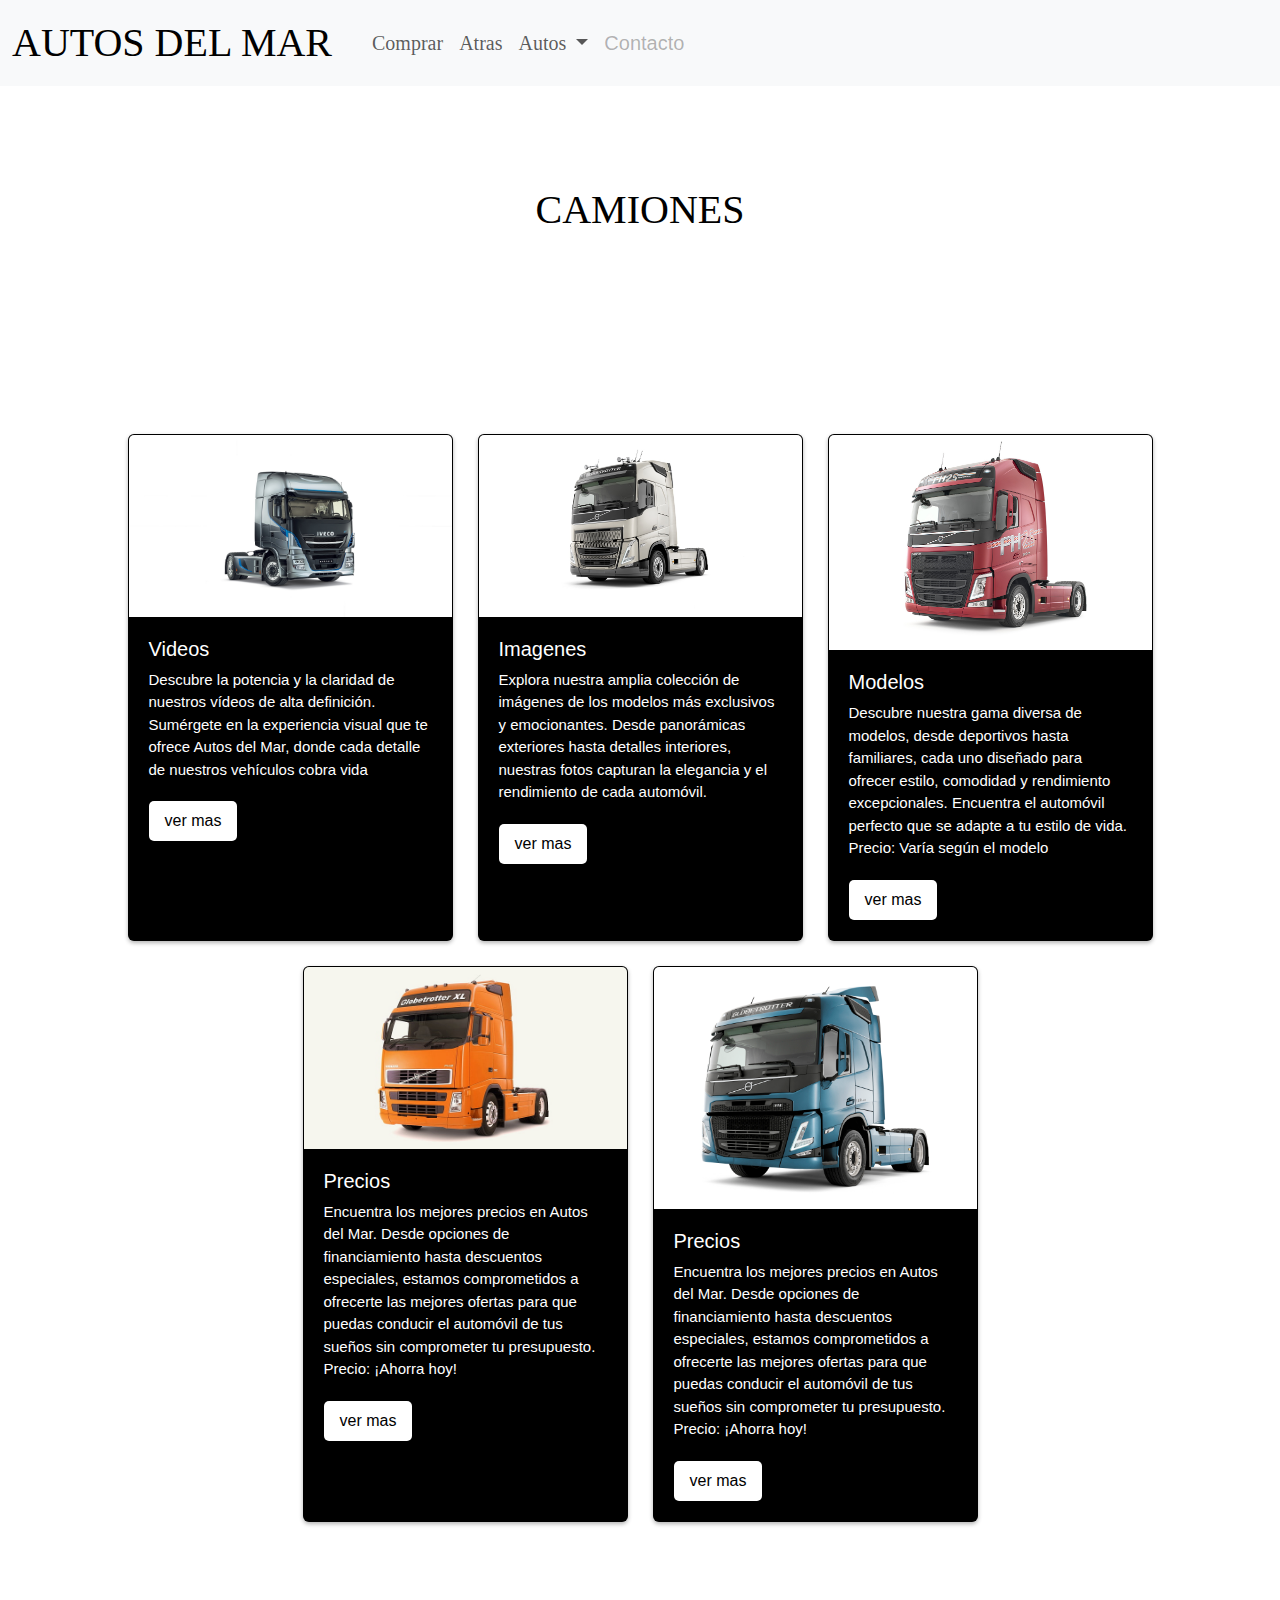
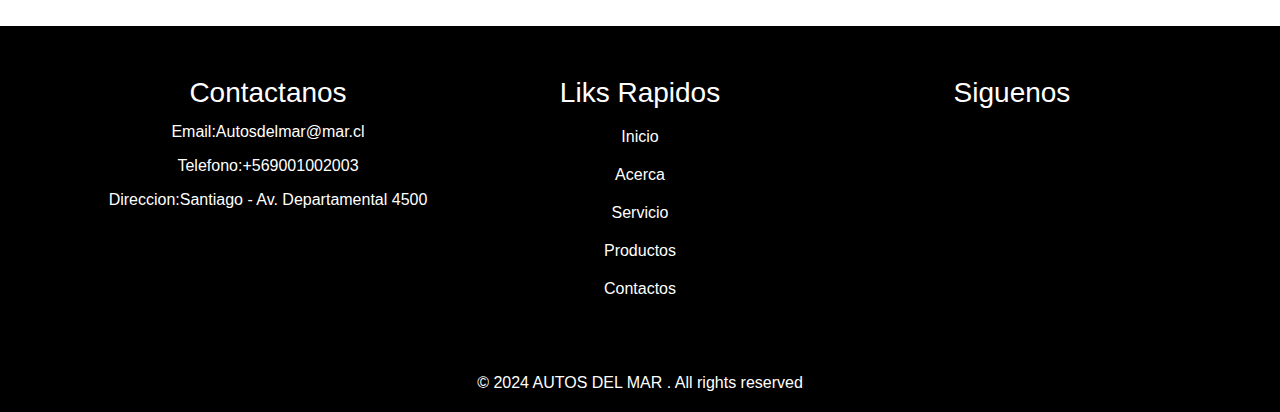
==== Camiones.html @ eec5b3fe "06-abril" ====
<!DOCTYPE html>
<html lang="en">
<head>
    <meta charset="UTF-8">
    <meta name="viewport" content="width=device-width, initial-scale=1.0">
    <title>Autos del Mar - Camiones</title>
    <link rel="stylesheet" href="assets/css/Autos.css">
    <link rel="stylesheet" href="/assets/css/card.css">
    <link rel="stylesheet" href="/assets/css/Footer.css">
    <link href="https://cdn.jsdelivr.net/npm/bootstrap@5.3.3/dist/css/bootstrap.min.css"
     rel="stylesheet" integrity="sha384-QWTKZyjpPEjISv5WaRU9OFeRpok6YctnYmDr5pNlyT2bRjXh0JMhjY6hW+ALEwIH" crossorigin="anonymous">
     <link rel="icon" href="/assets/img/logo.ico">

</head>
<body>
    
    <header>
        <nav class="navbar navbar-expand-lg bg-body-tertiary"  >
            <div class="container-fluid" >
                <a class="navbar-brand" href="#" style="text-transform: uppercase; font-family: Impact; font-size: 40px;">Autos del mar</a>
              <button class="navbar-toggler" type="button" data-bs-toggle="collapse" data-bs-target="#navbarSupportedContent" aria-controls="navbarSupportedContent" aria-expanded="false" aria-label="Toggle navigation">
                <span class="navbar-toggler-icon"></span>
              </button>
              <div class="collapse navbar-collapse" id="navbarSupportedContent">
                <ul class="navbar-nav me-auto mb-2 mb-lg-0">
                  <li class="nav-item">
                    <a class="nav-link active" aria-current="page" href="#"></a>
                  </li>
                  <li class="nav-item">
                    <a class="nav-link" style="font-family: Impact; font-size: 20px;" href="#">Comprar</a>
                  </li>
                  <li class="nav-item">
                    <a class="nav-link" style="font-family: Impact; font-size: 20px;" href="javascript:history.back()">Atras</a>
                  </li>
                  <li class="nav-item dropdown">
                    <a class="nav-link dropdown-toggle" style="font-family: Impact; font-size: 20px;" href="#" role="button" data-bs-toggle="dropdown" aria-expanded="false" >
                      Autos
                    </a>
                    <ul class="dropdown-menu">
                      <li><a class="dropdown-item" href="/Todos_Autos.html">Todos los autos</a></li>
                      <li><hr class="dropdown-divider"></li>
                      <li><a class="dropdown-item" href="Sedan.html">Sedan</a></li>
                      <li><hr class="dropdown-divider"></li>
                      <li><a class="dropdown-item" href="SUVs.html">SUVs</a></li>
                      <li><hr class="dropdown-divider"></li>
                      <li><a class="dropdown-item" href="Camiones.html">Camiones</a></li>
                    </ul>
                  </li>
                  <li class="nav-item">
                    <a class="nav-link disabled" aria-disabled="true" style="font-size: 20px;">Contacto</a>
                  </li>
                </ul>
                </form>
              </div>
            </div>
          </nav>
          <div>
            <h1  class="banner-auto">Camiones</h1>
          </div>
          <div class="card-container">
            <div style="background-color: black;" class="card">
                <img src="/assets/img/Camiones/Camion1.jpg" alt="" width="400" height="400">
                <div class="card-content">
                    <h1>Videos</h1>
                    <p style="color: rgb(255, 255, 255);">Descubre la potencia y la claridad de nuestros vídeos de alta definición. Sumérgete en la experiencia visual que te ofrece Autos del Mar, donde cada detalle de nuestros vehículos cobra vida</p>
                    <a href="" style="color: black;" class="card-button">ver mas</a>
                </div>
            </div>
          
            <div style="background-color: rgb(0, 0, 0);" class="card">
                <img src="/assets/img/Camiones/Camion2.jpg" alt="" alt="" width="400" height="400">
                <div class="card-content">
                    <h1>Imagenes</h1>
                    <p style="color: rgb(255, 255, 255);">Explora nuestra amplia colección de imágenes de los modelos más exclusivos y emocionantes. Desde panorámicas exteriores hasta detalles interiores, nuestras fotos capturan la elegancia y el rendimiento de cada automóvil.</p>
                    <a href="" style="color: black;" class="card-button">ver mas</a>
                </div>
            </div>
          
            <div style="background-color: black;" class="card">
                <img src="/assets/img/Camiones/camion3.jpg" alt="" alt="" width="400" height="400">
                <div class="card-content">
                    <h1>Modelos</h1>
                    <p style="color: rgb(255, 255, 255);" >Descubre nuestra gama diversa de modelos, desde deportivos hasta familiares, cada uno diseñado para ofrecer estilo, comodidad y rendimiento excepcionales. Encuentra el automóvil perfecto que se adapte a tu estilo de vida.
                      Precio: Varía según el modelo</p>
                    <a href="" style="color: black;" class="card-button">ver mas</a>
                </div>
            </div>
            <div style="background-color: black;" class="card">
              <img src="/assets/img/Camiones/Camion4.jpg" alt="" alt="" width="400" height="400">
              <div class="card-content">
                  <h1>Precios</h1>
                  <p style="color: rgb(255, 255, 255);">Encuentra los mejores precios en Autos del Mar. Desde opciones de financiamiento hasta descuentos especiales, estamos comprometidos a ofrecerte las mejores ofertas para que puedas conducir el automóvil de tus sueños sin comprometer tu presupuesto.
                    Precio: ¡Ahorra hoy!</p>
                  <a href="" style="color: black;" class="card-button">ver mas</a>
              </div>
          </div>
          <div style="background-color: black;" class="card">
            <img src="/assets/img/Camiones/Camion5.jpg" alt="" alt="" width="400" height="400">
            <div class="card-content">
                <h1>Precios</h1>
                <p style="color: rgb(255, 255, 255);">Encuentra los mejores precios en Autos del Mar. Desde opciones de financiamiento hasta descuentos especiales, estamos comprometidos a ofrecerte las mejores ofertas para que puedas conducir el automóvil de tus sueños sin comprometer tu presupuesto.
                  Precio: ¡Ahorra hoy!</p>
                <a href="" style="color: black;" class="card-button">ver mas</a>
            </div>
        </div>
          </div>
          <figure>
            <h1 style="padding: 20px; visibility: hidden;">texto escondido</h1>
          </figure>
    </header>
    <footer>
        <div class="container">
            <div class="footer-content">
                <h3>Contactanos </h3>
                <p>Email:Autosdelmar@mar.cl</p>
                <p>Telefono:+569001002003</p>
                <p>Direccion:Santiago - Av. Departamental 4500 </p>
            </div>
            <div class="footer-content">
                <h3>Liks Rapidos</h3>
                 <ul class="list">
                    <li><a style="text-decoration: none; color: #ffffff;" href="">Inicio</a></li>
                    <li><a style="text-decoration: none; color: #ffffff;" href="">Acerca</a></li>
                    <li><a style="text-decoration: none; color: #ffffff;" href="">Servicio</a></li>
                    <li><a style="text-decoration: none; color: #ffffff;" href="">Productos</a></li>
                    <li><a style="text-decoration: none; color: #ffffff;" href="">Contactos</a></li>
                 </ul>
            </div>
            <div class="footer-content">
                <h3>Siguenos</h3>
                <ul class="social-icons">
                 <li><a href=""><i class="fab fa-facebook"></i></a></li>
                 <li><a href=""><i class="fab fa-twitter"></i></a></li>
                 <li><a href=""><i class="fab fa-instagram"></i></a></li>
                 <li><a href=""><i class="fab fa-linkedin"></i></a></li>
                </ul>
                </div>
        </div>
        <div class="bottom-bar">
            <p>&copy; 2024 AUTOS DEL MAR . All rights reserved</p>
        </div>
      </footer>
     <script src="https://cdn.jsdelivr.net/npm/bootstrap@5.3.3/dist/js/bootstrap.bundle.min.js" integrity="sha384-YvpcrYf0tY3lHB60NNkmXc5s9fDVZLESaAA55NDzOxhy9GkcIdslK1eN7N6jIeHz"
     crossorigin="anonymous"></script>
</body>
</html>
---- assets/css/Autos.css ----
h1.banner-auto{
    background-color: rgb(255, 255, 255);
    padding: 100px;
    display: flex;
    justify-content: center;
    color: black;
    text-transform: uppercase;
    font-family: Impact;
}
---- assets/css/card.css ----
*{
    margin: 0px;
    padding: 0px;
    box-sizing: border-box;
    font-family: sans-serif;
}

div.card-container{
    display: flex;
    justify-content: center;
    flex-wrap: wrap;
    gap: 25px;
    margin-top: 100px;
}
.card{
    width: 325px;
    background-color: rgb(0, 0, 0);
    border-radius: 10px;
    box-shadow: 0px 2px 4px rgba(0, 0, 0, 0.3);
    overflow: hidden;
    transition: transform 0.6s ease;
}
.card:hover {
    transform: translateY(-20px);
}
.card img{
    width: 100%;
    height: auto;
    object-fit: cover;
}
.card-content{
    padding: 20px;

}
.card-content h1{
    font-size: 20px;   
}
.card-content p{
    font-size: 15px;
    color:black;
    margin-bottom: 20px;   
}
.card-button{
    display: inline-block;
    background-color: rgb(255, 255, 255);
    color: rgb(255, 255, 255);
    text-decoration: none;
    border-radius: 5px;
    padding: 8px 16px;
}
---- assets/css/Footer.css ----
* {
    margin: 0;
    padding: 0;
    font-family: Arial, Helvetica, sans-serif;
    font-size: 16px;
    color: white;
}

footer {
    background: #000000;
    padding-top: 50px;
}

.container {
    width: 100%;
    max-width: 1140px; 
    margin: auto;
    display: flex;
    flex-wrap: wrap; 
    justify-content: center;
}

.footer-content {
    width: 100%;
    max-width: 350px; 
    margin: 0 auto; 
    text-align: center; 
    padding: 0 10px;
    margin-bottom: 30px;
}

h3 {
    font-size: 28px;
    margin-bottom: 15px;
}

.footer-content p {
    margin: 10px 0; 
}

.list {
    padding: 0;
}

.list li {
    list-style-type: none;
    padding: 7px;
    position: relative;
}

.list li::before {
    content: '';
    position: absolute;
    left: 50%;
    bottom: -5px; 
    transform: translateX(-50%);
    width: 0;
    height: 2px;
    background: #ffffff;
    transition-duration: .5s;
}

.list li:hover::before {
    width: 70px;
}

.social-icons {
    padding: 0;
}

.social-icons li {
    display: inline-block;
    padding: 5px;
}

.social-icons i {
    color: white;
    font-size: 25px;
}

a {
    text-decoration: none;
    color: white;
}

a:hover {
    color: #ffffff;
}

.social-icons i:hover {
    color: #ffffff;
}

.bottom-bar {
    background: #000000; 
    text-align: center;
    padding: 10px 0;
}

.bottom-bar p {
    color: #ffffff; 
    margin: 0;
    font-size: 16px;
    padding: 7px;
}
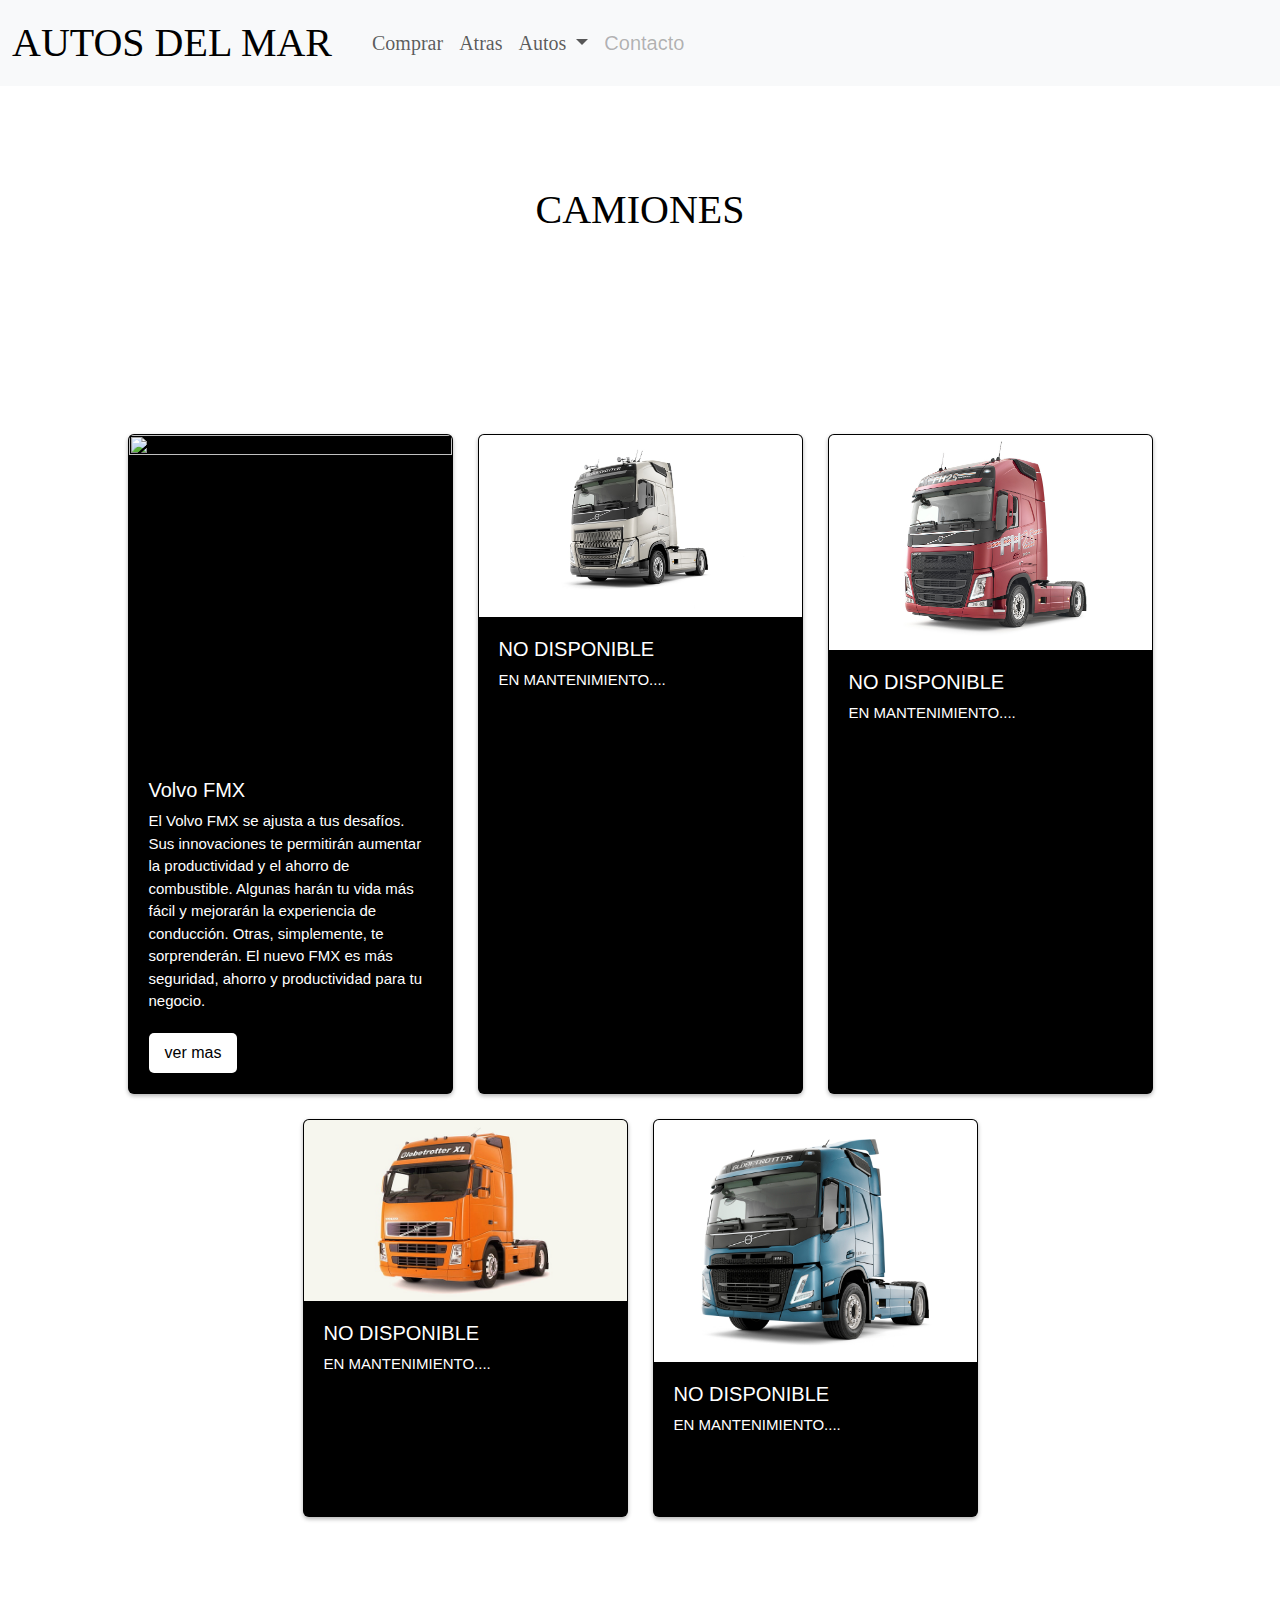
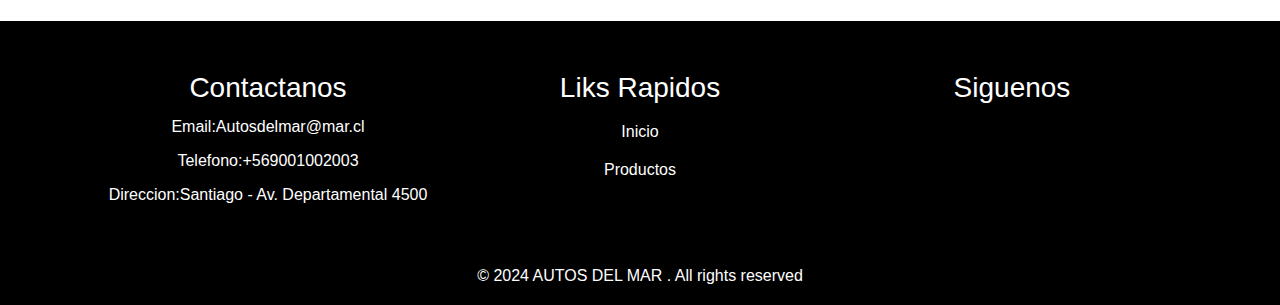
==== commit 9dc0ddc4: "terminado" ====
--- a/Camiones.html
+++ b/Camiones.html
@@ -4,12 +4,12 @@
     <meta charset="UTF-8">
     <meta name="viewport" content="width=device-width, initial-scale=1.0">
     <title>Autos del Mar - Camiones</title>
-    <link rel="stylesheet" href="assets/css/Autos.css">
-    <link rel="stylesheet" href="/assets/css/card.css">
-    <link rel="stylesheet" href="/assets/css/Footer.css">
+    <link rel="stylesheet" href="./assets/css/Autos.css">
+    <link rel="stylesheet" href="./assets/css/card.css">
+    <link rel="stylesheet" href="./assets/css/Footer.css">
     <link href="https://cdn.jsdelivr.net/npm/bootstrap@5.3.3/dist/css/bootstrap.min.css"
      rel="stylesheet" integrity="sha384-QWTKZyjpPEjISv5WaRU9OFeRpok6YctnYmDr5pNlyT2bRjXh0JMhjY6hW+ALEwIH" crossorigin="anonymous">
-     <link rel="icon" href="/assets/img/logo.ico">
+     <link rel="icon" href="./assets/img/logo.ico">
 
 </head>
 <body>
@@ -17,7 +17,7 @@
     <header>
         <nav class="navbar navbar-expand-lg bg-body-tertiary"  >
             <div class="container-fluid" >
-                <a class="navbar-brand" href="#" style="text-transform: uppercase; font-family: Impact; font-size: 40px;">Autos del mar</a>
+                <a class="navbar-brand" href="index.html" style="text-transform: uppercase; font-family: Impact; font-size: 40px;">Autos del mar</a>
               <button class="navbar-toggler" type="button" data-bs-toggle="collapse" data-bs-target="#navbarSupportedContent" aria-controls="navbarSupportedContent" aria-expanded="false" aria-label="Toggle navigation">
                 <span class="navbar-toggler-icon"></span>
               </button>
@@ -37,7 +37,7 @@
                       Autos
                     </a>
                     <ul class="dropdown-menu">
-                      <li><a class="dropdown-item" href="/Todos_Autos.html">Todos los autos</a></li>
+                      <li><a class="dropdown-item" href="./Todos_Autos.html">Todos los autos</a></li>
                       <li><hr class="dropdown-divider"></li>
                       <li><a class="dropdown-item" href="Sedan.html">Sedan</a></li>
                       <li><hr class="dropdown-divider"></li>
@@ -59,48 +59,45 @@
           </div>
           <div class="card-container">
             <div style="background-color: black;" class="card">
-                <img src="/assets/img/Camiones/Camion1.jpg" alt="" width="400" height="400">
+                <img src="./assets/img/Camiones/volvocar1.jpg" alt="" width="400" height="400">
                 <div class="card-content">
-                    <h1>Videos</h1>
-                    <p style="color: rgb(255, 255, 255);">Descubre la potencia y la claridad de nuestros vídeos de alta definición. Sumérgete en la experiencia visual que te ofrece Autos del Mar, donde cada detalle de nuestros vehículos cobra vida</p>
-                    <a href="" style="color: black;" class="card-button">ver mas</a>
+                    <h1>Volvo FMX</h1>
+                    <p style="color: rgb(255, 255, 255);">El Volvo FMX se ajusta a tus desafíos. Sus innovaciones te permitirán aumentar la productividad y el ahorro de combustible. Algunas harán tu vida más fácil y mejorarán la experiencia de conducción. Otras, simplemente, te sorprenderán. El nuevo FMX es más seguridad, ahorro y productividad para tu negocio.</p>
+                    <a href="Volvo_fmx.html" style="color: black;" class="card-button">ver mas</a>
                 </div>
             </div>
           
             <div style="background-color: rgb(0, 0, 0);" class="card">
-                <img src="/assets/img/Camiones/Camion2.jpg" alt="" alt="" width="400" height="400">
+                <img src="./assets/img/Camiones/Camion2.jpg" alt="" alt="" width="400" height="400">
                 <div class="card-content">
-                    <h1>Imagenes</h1>
-                    <p style="color: rgb(255, 255, 255);">Explora nuestra amplia colección de imágenes de los modelos más exclusivos y emocionantes. Desde panorámicas exteriores hasta detalles interiores, nuestras fotos capturan la elegancia y el rendimiento de cada automóvil.</p>
-                    <a href="" style="color: black;" class="card-button">ver mas</a>
+                    <h1>NO DISPONIBLE</h1>
+                    <p style="color: rgb(255, 255, 255);">EN MANTENIMIENTO....</p>
+                    <a href="" style="color: black; visibility: hidden;" class="card-button">ver mas</a>
                 </div>
             </div>
           
             <div style="background-color: black;" class="card">
-                <img src="/assets/img/Camiones/camion3.jpg" alt="" alt="" width="400" height="400">
+                <img src="./assets/img/Camiones/camion3.jpg" alt="" alt="" width="400" height="400">
                 <div class="card-content">
-                    <h1>Modelos</h1>
-                    <p style="color: rgb(255, 255, 255);" >Descubre nuestra gama diversa de modelos, desde deportivos hasta familiares, cada uno diseñado para ofrecer estilo, comodidad y rendimiento excepcionales. Encuentra el automóvil perfecto que se adapte a tu estilo de vida.
-                      Precio: Varía según el modelo</p>
-                    <a href="" style="color: black;" class="card-button">ver mas</a>
+                    <h1>NO DISPONIBLE</h1>
+                    <p style="color: rgb(255, 255, 255);"  >EN MANTENIMIENTO....</p>
+                    <a href="" style="color: black; visibility: hidden;" class="card-button">ver mas</a>
                 </div>
             </div>
             <div style="background-color: black;" class="card">
-              <img src="/assets/img/Camiones/Camion4.jpg" alt="" alt="" width="400" height="400">
+              <img src="./assets/img/Camiones/Camion4.jpg" alt="" alt="" width="400" height="400">
               <div class="card-content">
-                  <h1>Precios</h1>
-                  <p style="color: rgb(255, 255, 255);">Encuentra los mejores precios en Autos del Mar. Desde opciones de financiamiento hasta descuentos especiales, estamos comprometidos a ofrecerte las mejores ofertas para que puedas conducir el automóvil de tus sueños sin comprometer tu presupuesto.
-                    Precio: ¡Ahorra hoy!</p>
-                  <a href="" style="color: black;" class="card-button">ver mas</a>
+                  <h1>NO DISPONIBLE</h1>
+                  <p style="color: rgb(255, 255, 255);">EN MANTENIMIENTO....</p>
+                  <a href="" style="color: black; visibility: hidden;" class="card-button">ver mas</a>
               </div>
           </div>
           <div style="background-color: black;" class="card">
-            <img src="/assets/img/Camiones/Camion5.jpg" alt="" alt="" width="400" height="400">
+            <img src="./assets/img/Camiones/Camion5.jpg" alt="" alt="" width="400" height="400">
             <div class="card-content">
-                <h1>Precios</h1>
-                <p style="color: rgb(255, 255, 255);">Encuentra los mejores precios en Autos del Mar. Desde opciones de financiamiento hasta descuentos especiales, estamos comprometidos a ofrecerte las mejores ofertas para que puedas conducir el automóvil de tus sueños sin comprometer tu presupuesto.
-                  Precio: ¡Ahorra hoy!</p>
-                <a href="" style="color: black;" class="card-button">ver mas</a>
+                <h1>NO DISPONIBLE</h1>
+                <p style="color: rgb(255, 255, 255);">EN MANTENIMIENTO....</p>
+                <a href="" style="color: black; visibility: hidden; " class="card-button">ver mas</a>
             </div>
         </div>
           </div>
@@ -119,11 +116,9 @@
             <div class="footer-content">
                 <h3>Liks Rapidos</h3>
                  <ul class="list">
-                    <li><a style="text-decoration: none; color: #ffffff;" href="">Inicio</a></li>
-                    <li><a style="text-decoration: none; color: #ffffff;" href="">Acerca</a></li>
-                    <li><a style="text-decoration: none; color: #ffffff;" href="">Servicio</a></li>
-                    <li><a style="text-decoration: none; color: #ffffff;" href="">Productos</a></li>
-                    <li><a style="text-decoration: none; color: #ffffff;" href="">Contactos</a></li>
+                    <li><a style="text-decoration: none; color: #ffffff;" href="index.html">Inicio</a></li>
+                    <li><a style="text-decoration: none; color: #ffffff;" href="Todos_Autos.html">Productos</a></li>
+
                  </ul>
             </div>
             <div class="footer-content">
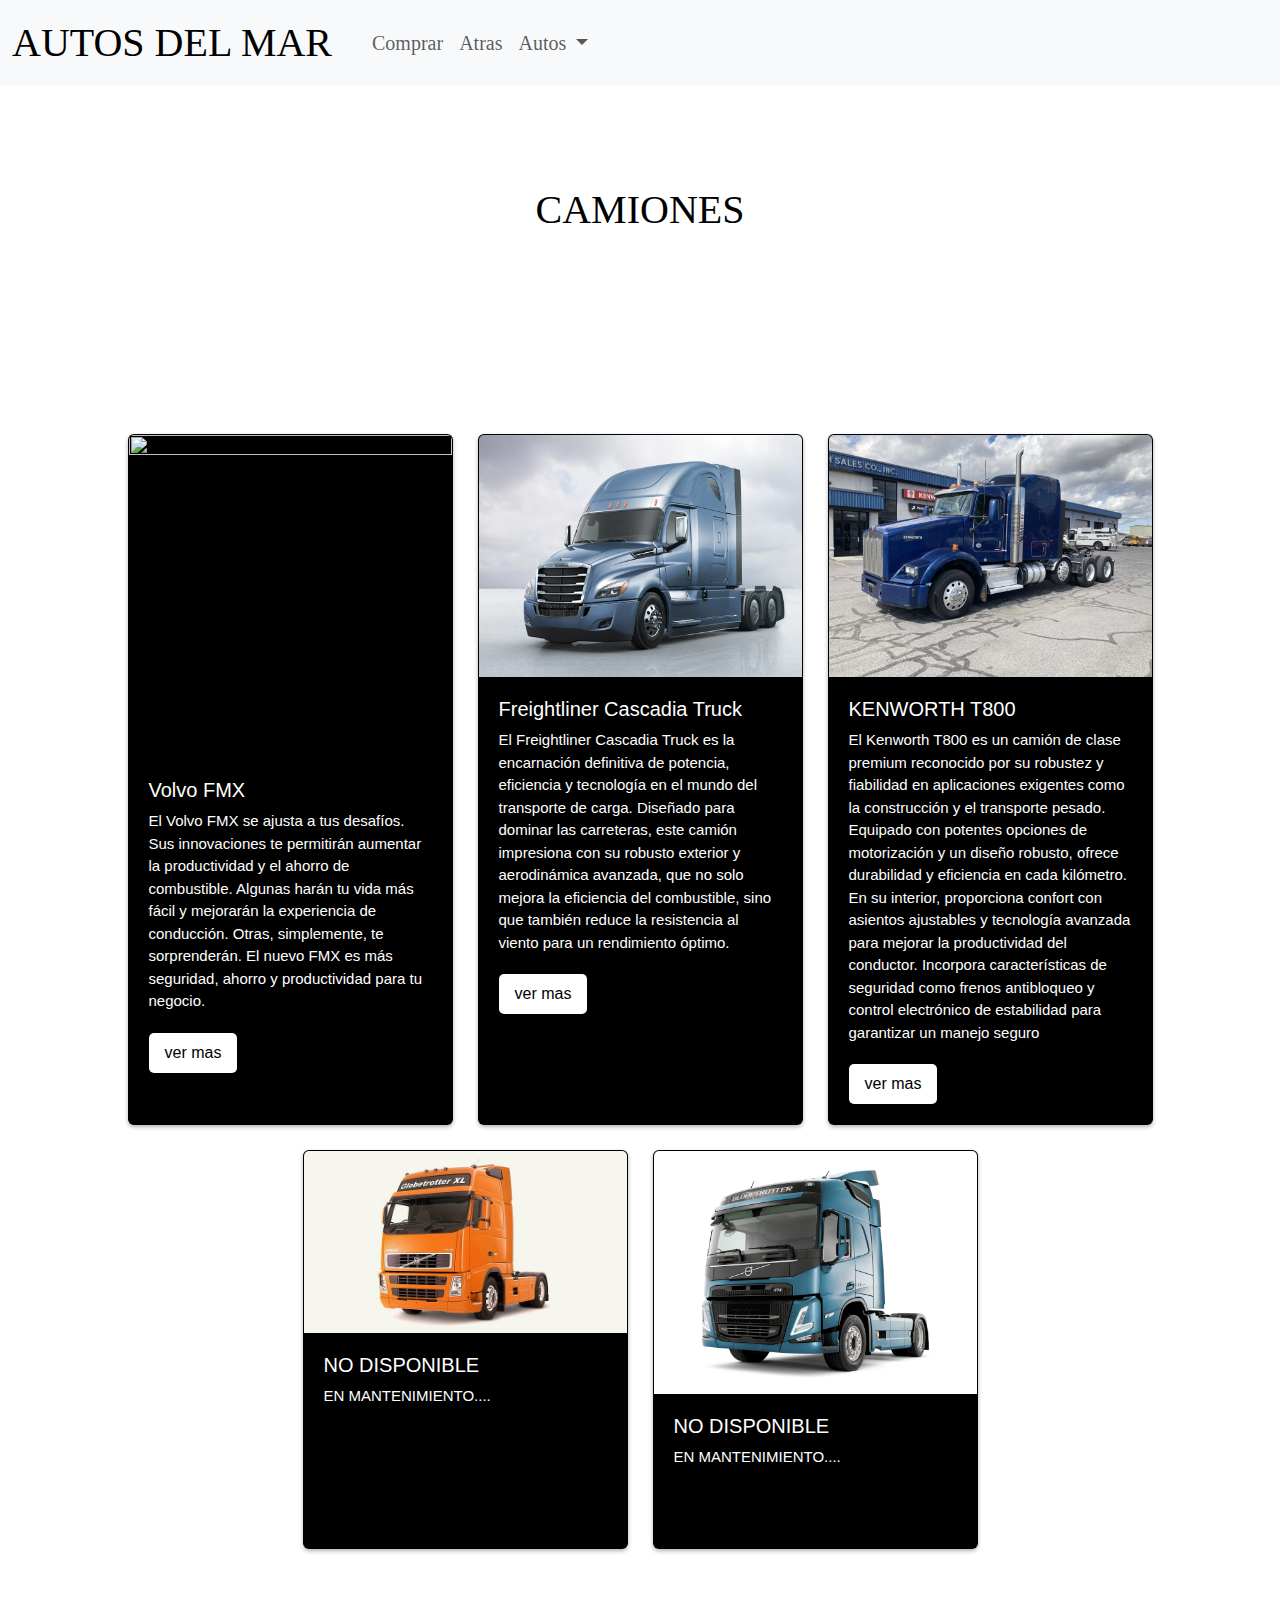
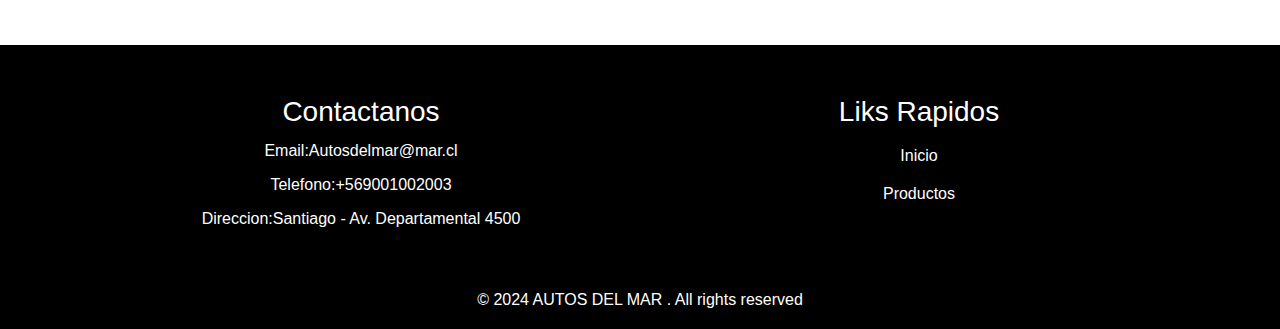
==== commit 30cd1295: "prueba1mejorada" ====
--- a/Camiones.html
+++ b/Camiones.html
@@ -7,6 +7,7 @@
     <link rel="stylesheet" href="./assets/css/Autos.css">
     <link rel="stylesheet" href="./assets/css/card.css">
     <link rel="stylesheet" href="./assets/css/Footer.css">
+    <link rel="stylesheet" href="./assets/css/header.css">
     <link href="https://cdn.jsdelivr.net/npm/bootstrap@5.3.3/dist/css/bootstrap.min.css"
      rel="stylesheet" integrity="sha384-QWTKZyjpPEjISv5WaRU9OFeRpok6YctnYmDr5pNlyT2bRjXh0JMhjY6hW+ALEwIH" crossorigin="anonymous">
      <link rel="icon" href="./assets/img/logo.ico">
@@ -14,49 +15,53 @@
 </head>
 <body>
     
-    <header>
-        <nav class="navbar navbar-expand-lg bg-body-tertiary"  >
-            <div class="container-fluid" >
-                <a class="navbar-brand" href="index.html" style="text-transform: uppercase; font-family: Impact; font-size: 40px;">Autos del mar</a>
-              <button class="navbar-toggler" type="button" data-bs-toggle="collapse" data-bs-target="#navbarSupportedContent" aria-controls="navbarSupportedContent" aria-expanded="false" aria-label="Toggle navigation">
+  <header class="barra-de-navegacion">
+    <nav class="navbar navbar-expand-lg bg-body-tertiary">
+        <div class="container-fluid">
+            <a class="navbar-brand" style="font-size: 40px;" href="index.html">Autos del Mar</a>
+            <button class="navbar-toggler" type="button" data-bs-toggle="collapse"
+                data-bs-target="#navbarSupportedContent" aria-controls="navbarSupportedContent" aria-expanded="false"
+                aria-label="Toggle navigation">
                 <span class="navbar-toggler-icon"></span>
-              </button>
-              <div class="collapse navbar-collapse" id="navbarSupportedContent">
+            </button>
+            <div class="collapse navbar-collapse" id="navbarSupportedContent">
                 <ul class="navbar-nav me-auto mb-2 mb-lg-0">
-                  <li class="nav-item">
-                    <a class="nav-link active" aria-current="page" href="#"></a>
-                  </li>
-                  <li class="nav-item">
-                    <a class="nav-link" style="font-family: Impact; font-size: 20px;" href="#">Comprar</a>
-                  </li>
-                  <li class="nav-item">
-                    <a class="nav-link" style="font-family: Impact; font-size: 20px;" href="javascript:history.back()">Atras</a>
-                  </li>
-                  <li class="nav-item dropdown">
-                    <a class="nav-link dropdown-toggle" style="font-family: Impact; font-size: 20px;" href="#" role="button" data-bs-toggle="dropdown" aria-expanded="false" >
-                      Autos
-                    </a>
-                    <ul class="dropdown-menu">
-                      <li><a class="dropdown-item" href="./Todos_Autos.html">Todos los autos</a></li>
-                      <li><hr class="dropdown-divider"></li>
-                      <li><a class="dropdown-item" href="Sedan.html">Sedan</a></li>
-                      <li><hr class="dropdown-divider"></li>
-                      <li><a class="dropdown-item" href="SUVs.html">SUVs</a></li>
-                      <li><hr class="dropdown-divider"></li>
-                      <li><a class="dropdown-item" href="Camiones.html">Camiones</a></li>
-                    </ul>
-                  </li>
-                  <li class="nav-item">
-                    <a class="nav-link disabled" aria-disabled="true" style="font-size: 20px;">Contacto</a>
-                  </li>
+                    <li class="nav-item">
+                        <a class="nav-link active" aria-current="page" href="#"></a>
+                    </li>
+                    <li class="nav-item">
+                        <a class="nav-link" href="./Comprar.html">Comprar</a>
+                    </li>
+                    <li class="nav-item">
+                        <a class="nav-link" href="javascript:history.back()">Atras</a>
+                    </li>
+                    <li class="nav-item dropdown">
+                        <a class="nav-link dropdown-toggle" href="#" role="button" data-bs-toggle="dropdown"
+                            aria-expanded="false">
+                            Autos
+                        </a>
+                        <ul class="dropdown-menu">
+                            <li><a class="dropdown-item" href="./Todos_Autos.html">Todos los autos</a></li>
+            
+                            <li><hr class="dropdown-divider"></li>
+                            <li><a class="dropdown-item" href="SUVs.html">SUVs</a></li>
+                            <li><hr class="dropdown-divider"></li>
+                            <li><a class="dropdown-item" href="Camiones.html">Camiones</a></li>
+                        </ul>
+                    </li>
                 </ul>
-                </form>
-              </div>
             </div>
-          </nav>
+        </div>
+    </nav>
+</header>      
           <div>
             <h1  class="banner-auto">Camiones</h1>
           </div>
+
+
+      <div class="tarjetas-de-autos">
+
+         
           <div class="card-container">
             <div style="background-color: black;" class="card">
                 <img src="./assets/img/Camiones/volvocar1.jpg" alt="" width="400" height="400">
@@ -65,23 +70,22 @@
                     <p style="color: rgb(255, 255, 255);">El Volvo FMX se ajusta a tus desafíos. Sus innovaciones te permitirán aumentar la productividad y el ahorro de combustible. Algunas harán tu vida más fácil y mejorarán la experiencia de conducción. Otras, simplemente, te sorprenderán. El nuevo FMX es más seguridad, ahorro y productividad para tu negocio.</p>
                     <a href="Volvo_fmx.html" style="color: black;" class="card-button">ver mas</a>
                 </div>
-            </div>
-          
+            </div> 
             <div style="background-color: rgb(0, 0, 0);" class="card">
-                <img src="./assets/img/Camiones/Camion2.jpg" alt="" alt="" width="400" height="400">
+                <img src="./assets/img/cascadia/cascadia.jpg" alt="" alt="" width="400" height="400">
                 <div class="card-content">
-                    <h1>NO DISPONIBLE</h1>
-                    <p style="color: rgb(255, 255, 255);">EN MANTENIMIENTO....</p>
-                    <a href="" style="color: black; visibility: hidden;" class="card-button">ver mas</a>
+                    <h1>Freightliner Cascadia Truck</h1>
+                    <p style="color: rgb(255, 255, 255);">El Freightliner Cascadia Truck es la encarnación definitiva de potencia, eficiencia y tecnología en el mundo del transporte de carga. Diseñado para dominar las carreteras, este camión impresiona con su robusto exterior y aerodinámica avanzada, que no solo mejora la eficiencia del combustible, sino que también reduce la resistencia al viento para un rendimiento óptimo.</p>
+                    <a href="./cascadia.html" style="color: black;" class="card-button">ver mas</a>
                 </div>
             </div>
-          
             <div style="background-color: black;" class="card">
-                <img src="./assets/img/Camiones/camion3.jpg" alt="" alt="" width="400" height="400">
+                <img src="./assets/img/t800/1.jpg" alt="" alt="" width="400" height="400">
                 <div class="card-content">
-                    <h1>NO DISPONIBLE</h1>
-                    <p style="color: rgb(255, 255, 255);"  >EN MANTENIMIENTO....</p>
-                    <a href="" style="color: black; visibility: hidden;" class="card-button">ver mas</a>
+                    <h1> KENWORTH T800</h1>
+                    <p style="color: rgb(255, 255, 255);"  >
+                        El Kenworth T800 es un camión de clase premium reconocido por su robustez y fiabilidad en aplicaciones exigentes como la construcción y el transporte pesado. Equipado con potentes opciones de motorización y un diseño robusto, ofrece durabilidad y eficiencia en cada kilómetro. En su interior, proporciona confort con asientos ajustables y tecnología avanzada para mejorar la productividad del conductor. Incorpora características de seguridad como frenos antibloqueo y control electrónico de estabilidad para garantizar un manejo seguro</p>
+                        <a href="./t800.html" style="color: black;" class="card-button">ver mas</a>
                 </div>
             </div>
             <div style="background-color: black;" class="card">
@@ -101,10 +105,12 @@
             </div>
         </div>
           </div>
-          <figure>
+
+        </div>     
+          
             <h1 style="padding: 20px; visibility: hidden;">texto escondido</h1>
-          </figure>
-    </header>
+          
+  
     <footer>
         <div class="container">
             <div class="footer-content">
@@ -118,18 +124,8 @@
                  <ul class="list">
                     <li><a style="text-decoration: none; color: #ffffff;" href="index.html">Inicio</a></li>
                     <li><a style="text-decoration: none; color: #ffffff;" href="Todos_Autos.html">Productos</a></li>
-
                  </ul>
             </div>
-            <div class="footer-content">
-                <h3>Siguenos</h3>
-                <ul class="social-icons">
-                 <li><a href=""><i class="fab fa-facebook"></i></a></li>
-                 <li><a href=""><i class="fab fa-twitter"></i></a></li>
-                 <li><a href=""><i class="fab fa-instagram"></i></a></li>
-                 <li><a href=""><i class="fab fa-linkedin"></i></a></li>
-                </ul>
-                </div>
         </div>
         <div class="bottom-bar">
             <p>&copy; 2024 AUTOS DEL MAR . All rights reserved</p>
--- a/assets/css/card.css
+++ b/assets/css/card.css
@@ -14,12 +14,13 @@
 }
 .card{
     width: 325px;
-    background-color: rgb(0, 0, 0);
+    background-color: black;
     border-radius: 10px;
     box-shadow: 0px 2px 4px rgba(0, 0, 0, 0.3);
     overflow: hidden;
     transition: transform 0.6s ease;
 }
+
 .card:hover {
     transform: translateY(-20px);
 }
@@ -30,6 +31,7 @@
 }
 .card-content{
     padding: 20px;
+    background-color: black;
 
 }
 .card-content h1{
@@ -47,4 +49,5 @@
     text-decoration: none;
     border-radius: 5px;
     padding: 8px 16px;
-}+    color: black;
+}
--- a/assets/css/header.css
+++ b/assets/css/header.css
@@ -0,0 +1,26 @@
+
+.navbar-brand{
+    text-transform: uppercase;
+    font-family: Impact;
+    font-size: 40px;
+
+}
+.nav-item{
+    font-family: Impact;
+    font-size: 20px;
+
+}
+.nav-link{
+    font-family: Impact;
+    font-size: 20px;
+}
+.nav-item-dropdown{
+    font-family: Impact;
+    font-size: 20px;
+}
+.nav-link dropdown-toggle{
+    font-family: Impact;
+    font-size: 20px;
+    
+}
+
